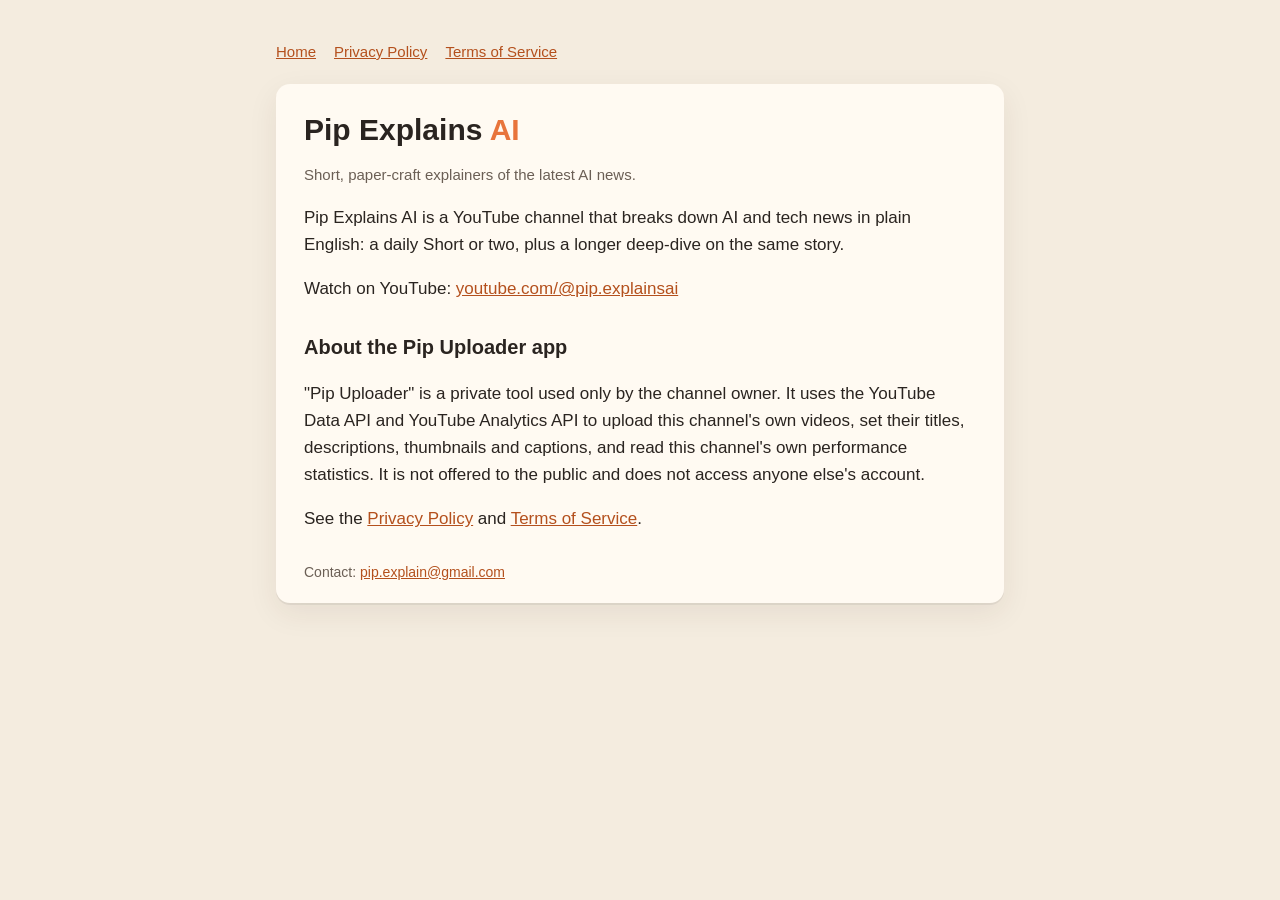
==== index.html @ e14b7987 "Pip Explains AI site: home, privacy policy, terms Co-Authored-By: Claude Opus 5.5 <noreply@anthropic" ====
<!doctype html>
<html lang="en">
<head>
<meta charset="utf-8"><meta name="viewport" content="width=device-width,initial-scale=1">
<title>Pip Explains AI</title>
<link rel="stylesheet" href="style.css">
</head>
<body><main>
<nav><a href="./">Home</a><a href="privacy.html">Privacy Policy</a><a href="terms.html">Terms of Service</a></nav>
<div class="card">
<h1>Pip Explains <span>AI</span></h1>
<p class="muted">Short, paper-craft explainers of the latest AI news.</p>
<p>Pip Explains AI is a YouTube channel that breaks down AI and tech news in plain English: a daily Short or two, plus a longer deep-dive on the same story.</p>
<p>Watch on YouTube: <a href="https://www.youtube.com/@pip.explainsai">youtube.com/@pip.explainsai</a></p>
<h2>About the Pip Uploader app</h2>
<p>"Pip Uploader" is a private tool used only by the channel owner. It uses the YouTube Data API and YouTube Analytics API to upload this channel's own videos, set their titles, descriptions, thumbnails and captions, and read this channel's own performance statistics. It is not offered to the public and does not access anyone else's account.</p>
<p>See the <a href="privacy.html">Privacy Policy</a> and <a href="terms.html">Terms of Service</a>.</p>
<footer>Contact: <a href="mailto:pip.explain@gmail.com">pip.explain@gmail.com</a></footer>
</div>
</main></body>
</html>
---- style.css ----
:root{--bg:#f4ecdf;--card:#fffaf2;--ink:#2a2420;--muted:#6b5f55;--accent:#e8743b}
*{box-sizing:border-box}
body{margin:0;background:var(--bg);color:var(--ink);font:17px/1.6 -apple-system,BlinkMacSystemFont,"Segoe UI",Roboto,sans-serif}
main{max-width:760px;margin:0 auto;padding:40px 16px 64px}
.card{background:var(--card);border-radius:14px;padding:28px 28px 20px;box-shadow:0 2px 0 rgba(0,0,0,.06),0 10px 30px rgba(60,40,20,.08)}
h1{margin:0 0 4px;font-size:30px;line-height:1.2}
h1 span{color:var(--accent)}
h2{font-size:20px;margin:28px 0 6px}
.muted{color:var(--muted);font-size:15px}
nav{display:flex;gap:18px;flex-wrap:wrap;margin:0 0 20px;font-size:15px}
a{color:#b4501d}
ul{padding-left:22px}
footer{margin-top:28px;font-size:14px;color:var(--muted)}
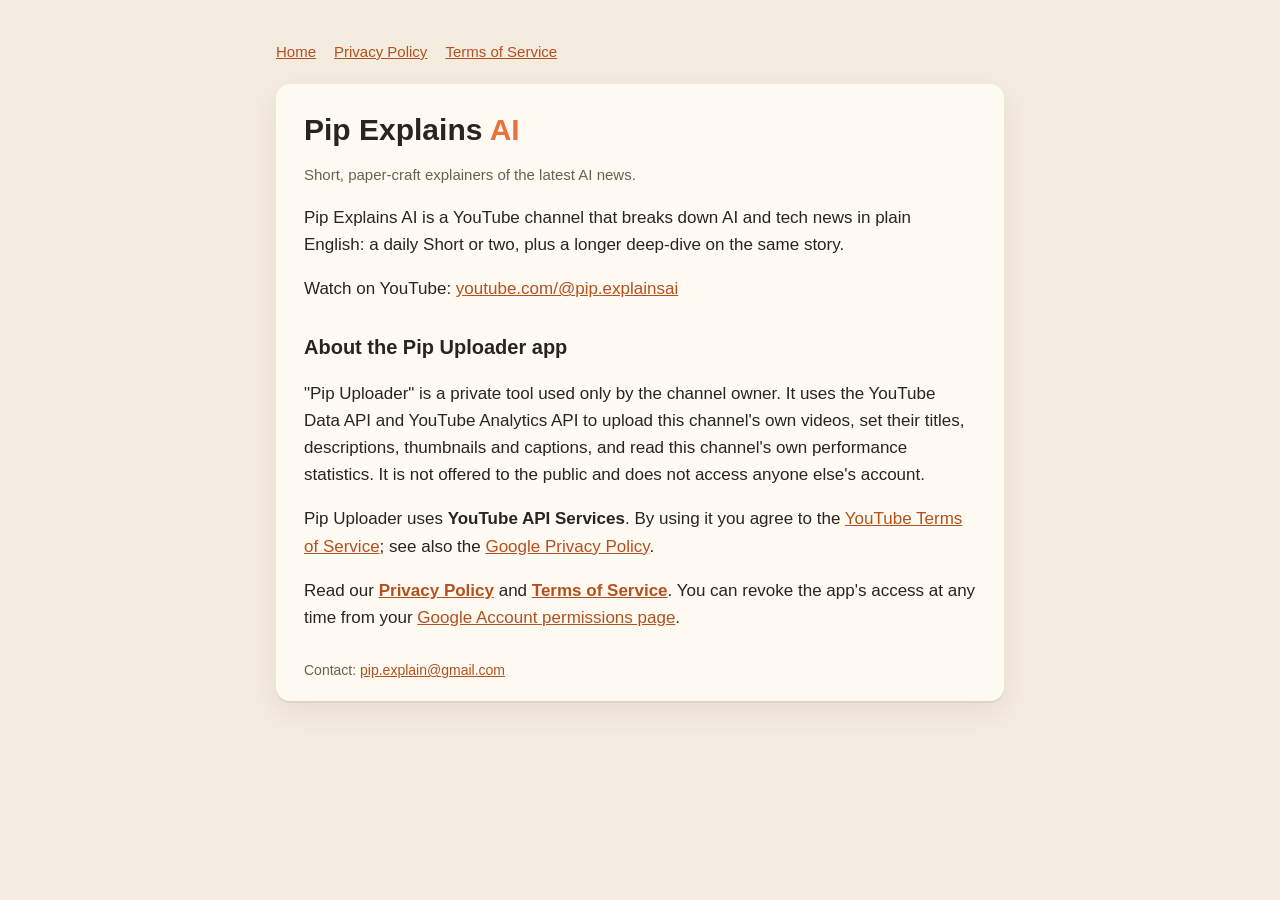
==== commit 3a678394: "Home: YouTube API Services notice and revocation link" ====
--- a/index.html
+++ b/index.html
@@ -14,7 +14,8 @@
 <p>Watch on YouTube: <a href="https://www.youtube.com/@pip.explainsai">youtube.com/@pip.explainsai</a></p>
 <h2>About the Pip Uploader app</h2>
 <p>"Pip Uploader" is a private tool used only by the channel owner. It uses the YouTube Data API and YouTube Analytics API to upload this channel's own videos, set their titles, descriptions, thumbnails and captions, and read this channel's own performance statistics. It is not offered to the public and does not access anyone else's account.</p>
-<p>See the <a href="privacy.html">Privacy Policy</a> and <a href="terms.html">Terms of Service</a>.</p>
+<p>Pip Uploader uses <strong>YouTube API Services</strong>. By using it you agree to the <a href="https://www.youtube.com/t/terms">YouTube Terms of Service</a>; see also the <a href="https://policies.google.com/privacy">Google Privacy Policy</a>.</p>
+<p>Read our <a href="privacy.html"><strong>Privacy Policy</strong></a> and <a href="terms.html"><strong>Terms of Service</strong></a>. You can revoke the app's access at any time from your <a href="https://security.google.com/settings/security/permissions">Google Account permissions page</a>.</p>
 <footer>Contact: <a href="mailto:pip.explain@gmail.com">pip.explain@gmail.com</a></footer>
 </div>
 </main></body>
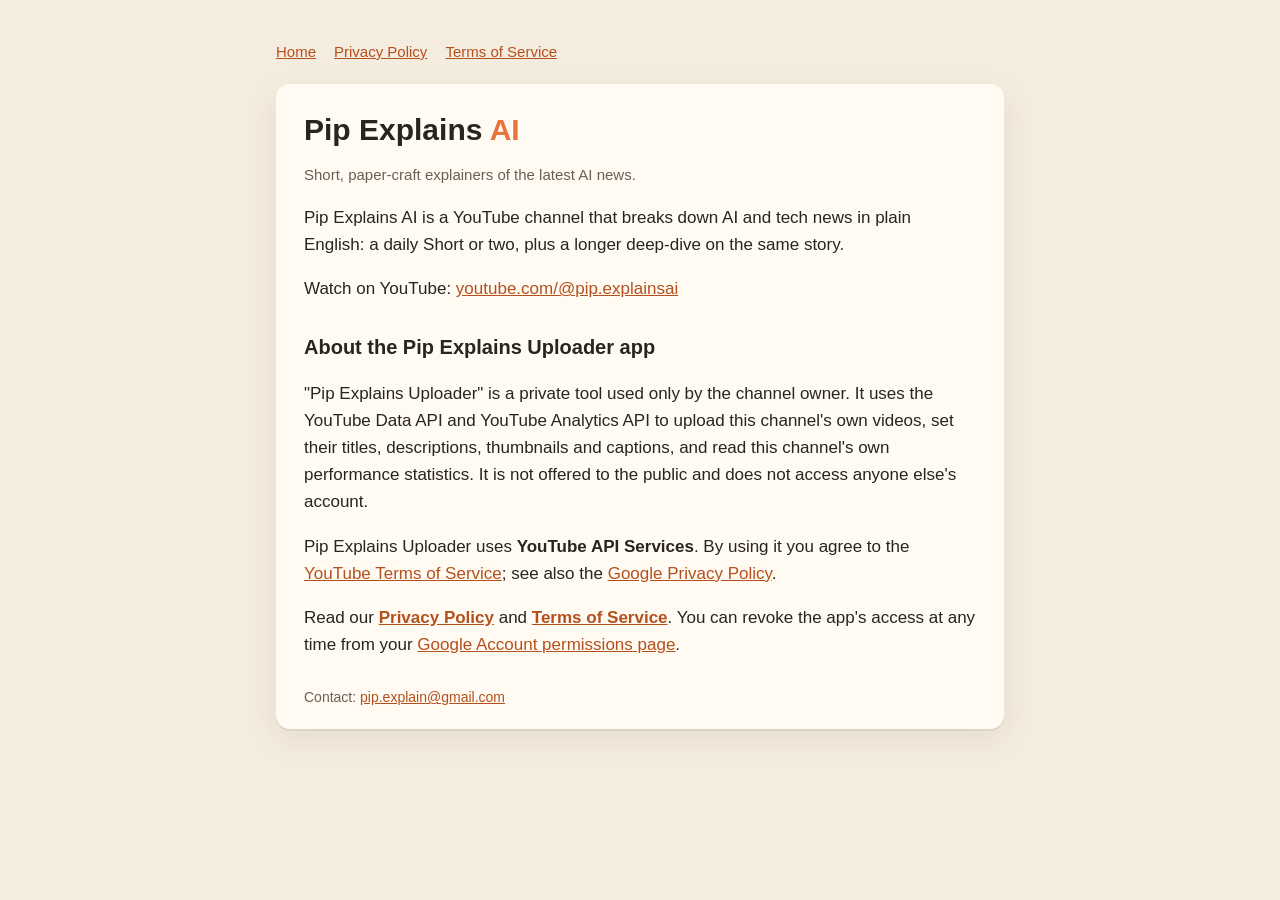
==== commit 603e9d07: "Use the app's consent-screen name: Pip Explains Uploader" ====
--- a/index.html
+++ b/index.html
@@ -12,9 +12,9 @@
 <p class="muted">Short, paper-craft explainers of the latest AI news.</p>
 <p>Pip Explains AI is a YouTube channel that breaks down AI and tech news in plain English: a daily Short or two, plus a longer deep-dive on the same story.</p>
 <p>Watch on YouTube: <a href="https://www.youtube.com/@pip.explainsai">youtube.com/@pip.explainsai</a></p>
-<h2>About the Pip Uploader app</h2>
-<p>"Pip Uploader" is a private tool used only by the channel owner. It uses the YouTube Data API and YouTube Analytics API to upload this channel's own videos, set their titles, descriptions, thumbnails and captions, and read this channel's own performance statistics. It is not offered to the public and does not access anyone else's account.</p>
-<p>Pip Uploader uses <strong>YouTube API Services</strong>. By using it you agree to the <a href="https://www.youtube.com/t/terms">YouTube Terms of Service</a>; see also the <a href="https://policies.google.com/privacy">Google Privacy Policy</a>.</p>
+<h2>About the Pip Explains Uploader app</h2>
+<p>"Pip Explains Uploader" is a private tool used only by the channel owner. It uses the YouTube Data API and YouTube Analytics API to upload this channel's own videos, set their titles, descriptions, thumbnails and captions, and read this channel's own performance statistics. It is not offered to the public and does not access anyone else's account.</p>
+<p>Pip Explains Uploader uses <strong>YouTube API Services</strong>. By using it you agree to the <a href="https://www.youtube.com/t/terms">YouTube Terms of Service</a>; see also the <a href="https://policies.google.com/privacy">Google Privacy Policy</a>.</p>
 <p>Read our <a href="privacy.html"><strong>Privacy Policy</strong></a> and <a href="terms.html"><strong>Terms of Service</strong></a>. You can revoke the app's access at any time from your <a href="https://security.google.com/settings/security/permissions">Google Account permissions page</a>.</p>
 <footer>Contact: <a href="mailto:pip.explain@gmail.com">pip.explain@gmail.com</a></footer>
 </div>
